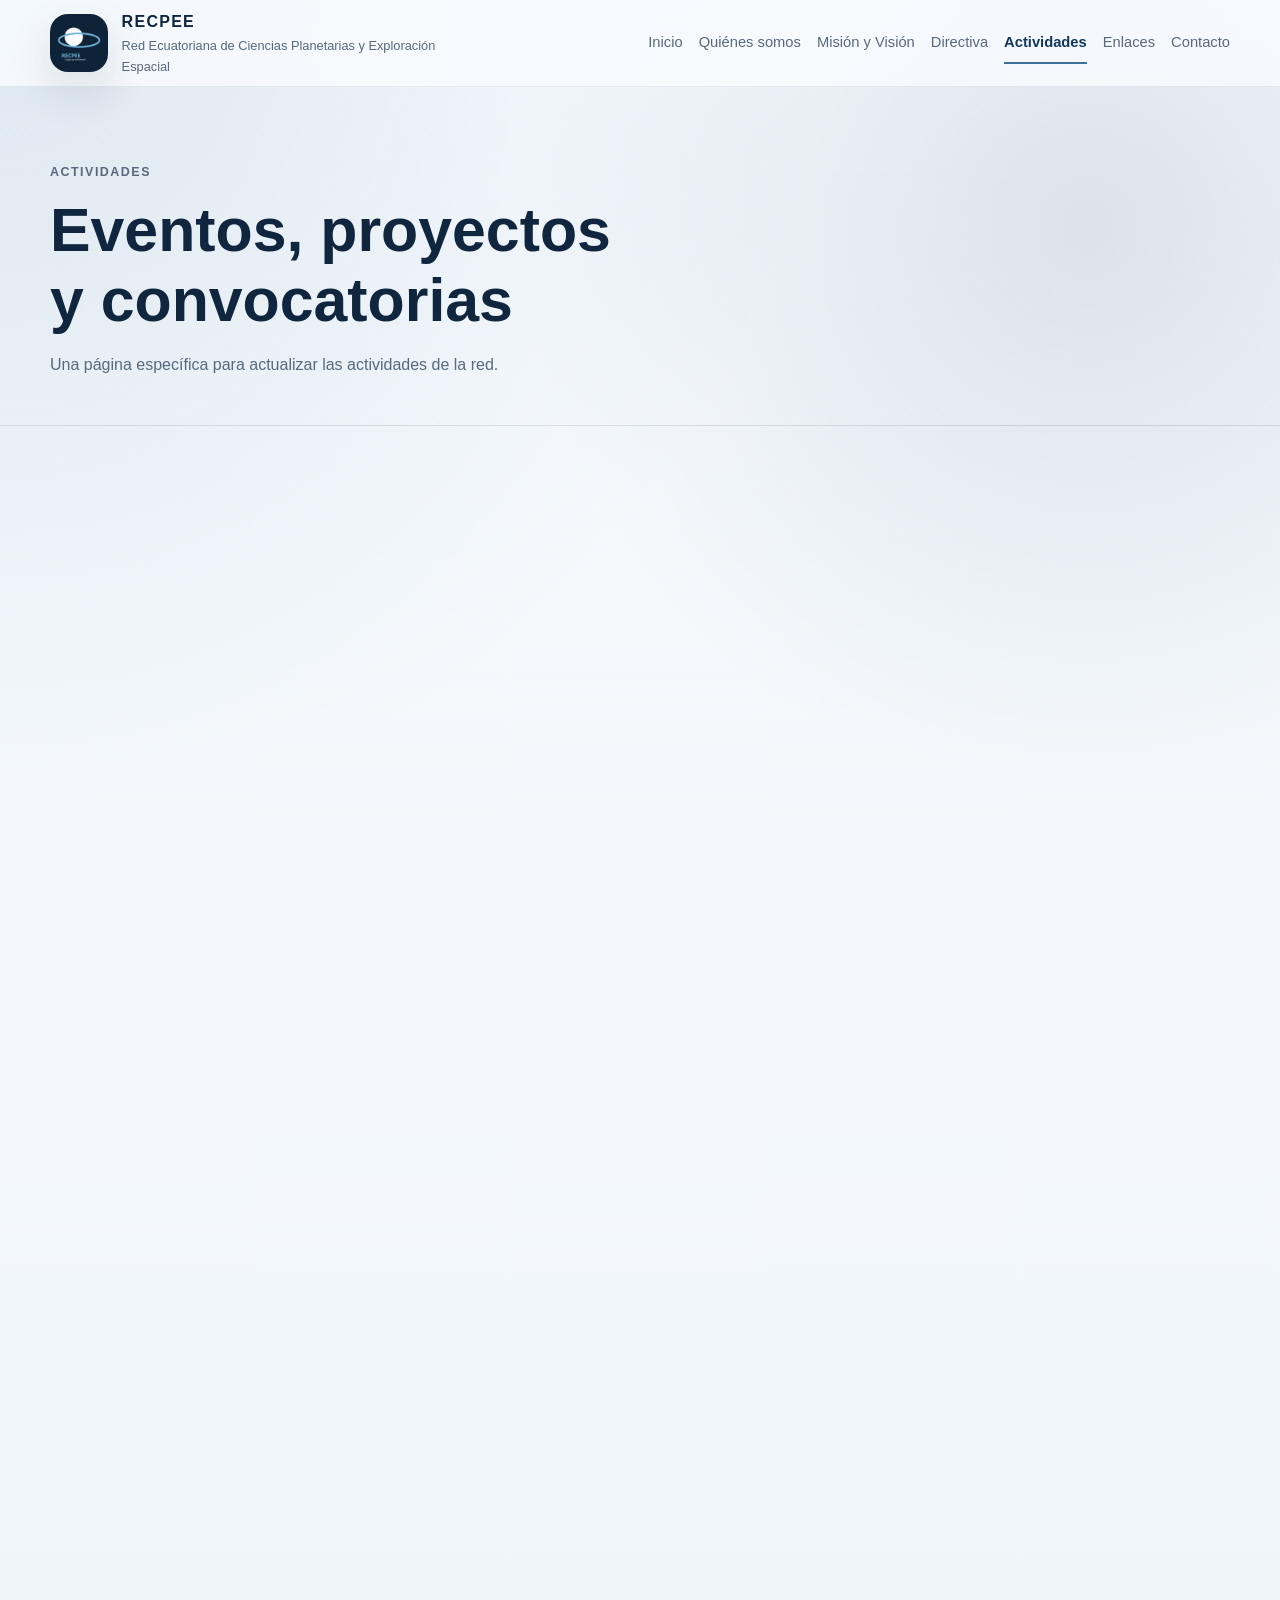
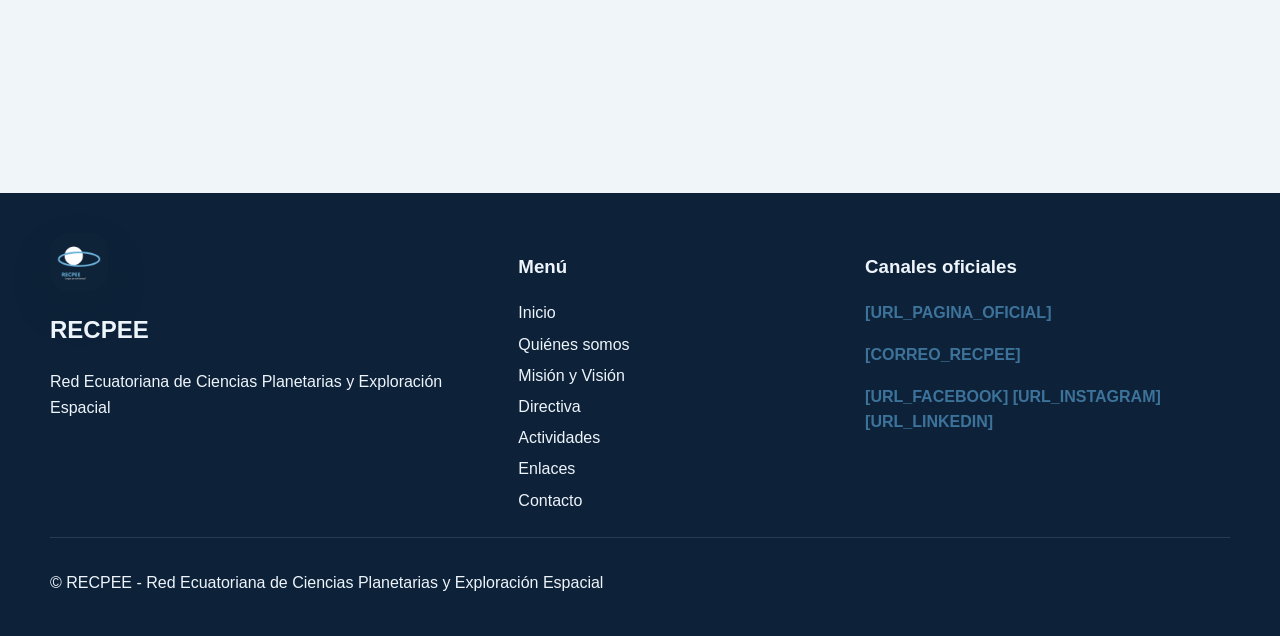
==== actividades.html @ c8ee01a1 "Add files via upload" ====
<!DOCTYPE html>
<html lang="es">
<head>
  <meta charset="UTF-8">
  <meta name="viewport" content="width=device-width, initial-scale=1.0">
  <title>Actividades | RECPEE</title>
  <meta name="description" content="Actividades, eventos, proyectos y convocatorias de RECPEE.">
  <link rel="icon" href="favicon.ico" type="image/x-icon">
  <link rel="stylesheet" href="css/styles.css">
</head>
<body>
<a class="skip-link" href="#main-content">Saltar al contenido principal</a>
<header class="site-header">
  <div class="container nav-shell">
    <a class="brand" href="index.html" aria-label="Ir al inicio de RECPEE">
      <img src="images/logo/logo-recpee.png" alt="Logo de RECPEE" class="brand-logo">
      <span class="brand-copy">
        <strong>RECPEE</strong>
        <small>Red Ecuatoriana de Ciencias Planetarias y Exploración Espacial</small>
      </span>
    </a>

    <button class="nav-toggle" type="button" aria-expanded="false" aria-controls="site-nav" aria-label="Abrir menú">
      <span></span><span></span><span></span>
    </button>

    <nav class="site-nav" id="site-nav" aria-label="Principal">
  <a href="index.html">Inicio</a>
  <a href="quienes-somos.html">Quiénes somos</a>
  <a href="mision-vision.html">Misión y Visión</a>
  <a href="directiva.html">Directiva</a>
  <a href="actividades.html" class="active" aria-current="page">Actividades</a>
  <a href="enlaces.html">Enlaces</a>
  <a href="contacto.html">Contacto</a>
</nav>
  </div>
</header>
<main id="main-content" class="page-main">

<section class="page-hero">
  <div class="container">
    <p class="section-tag">Actividades</p>
    <h1>Eventos, proyectos y convocatorias</h1>
    <p>Una página específica para actualizar las actividades de la red.</p>
  </div>
</section>
<section class="section section-compact">
  <div class="container">
    <div class="card-grid activities-grid">
      <article class="activity-card reveal"><img src="images/actividades/actividad-placeholder.jpg" alt="Actividad de RECPEE"><div class="activity-copy"><span class="activity-type">Conferencias</span><h3>[NOMBRE DEL EVENTO]</h3><p><strong>Fecha:</strong> [FECHA]</p><p><strong>Lugar:</strong> [LUGAR]</p><p>[DESCRIPCIÓN DEL EVENTO]</p><a class="button button-secondary disabled-link" href="#" aria-disabled="true">Más información</a></div></article>
      <article class="activity-card reveal"><img src="images/actividades/actividad-placeholder.jpg" alt="Taller de RECPEE"><div class="activity-copy"><span class="activity-type">Talleres</span><h3>[NOMBRE DEL TALLER]</h3><p><strong>Fecha:</strong> [FECHA]</p><p><strong>Lugar:</strong> [LUGAR]</p><p>[DESCRIPCIÓN DEL TALLER]</p><a class="button button-secondary disabled-link" href="#" aria-disabled="true">Más información</a></div></article>
      <article class="activity-card reveal"><img src="images/actividades/actividad-placeholder.jpg" alt="Proyecto científico de RECPEE"><div class="activity-copy"><span class="activity-type">Proyectos científicos</span><h3>[NOMBRE DEL PROYECTO]</h3><p><strong>Periodo:</strong> [FECHA O PERIODO]</p><p><strong>Alcance:</strong> [LUGAR O ALCANCE]</p><p>[DESCRIPCIÓN DEL PROYECTO]</p><a class="button button-secondary disabled-link" href="#" aria-disabled="true">Más información</a></div></article>
      <article class="activity-card reveal"><img src="images/actividades/actividad-placeholder.jpg" alt="Actividad de divulgación"><div class="activity-copy"><span class="activity-type">Divulgación</span><h3>[NOMBRE DE LA ACTIVIDAD]</h3><p><strong>Fecha:</strong> [FECHA]</p><p><strong>Lugar:</strong> [LUGAR]</p><p>[DESCRIPCIÓN]</p><a class="button button-secondary disabled-link" href="#" aria-disabled="true">Más información</a></div></article>
      <article class="activity-card reveal"><img src="images/actividades/actividad-placeholder.jpg" alt="Curso de RECPEE"><div class="activity-copy"><span class="activity-type">Cursos</span><h3>[NOMBRE DEL CURSO]</h3><p><strong>Fecha:</strong> [FECHA]</p><p><strong>Lugar:</strong> [LUGAR]</p><p>[DESCRIPCIÓN DEL CURSO]</p><a class="button button-secondary disabled-link" href="#" aria-disabled="true">Más información</a></div></article>
      <article class="activity-card reveal"><img src="images/actividades/actividad-placeholder.jpg" alt="Noticias y convocatorias"><div class="activity-copy"><span class="activity-type">Noticias y convocatorias</span><h3>[TITULAR O CONVOCATORIA]</h3><p><strong>Fecha:</strong> [FECHA]</p><p><strong>Referencia:</strong> [REFERENCIA]</p><p>[RESUMEN]</p><a class="button button-secondary disabled-link" href="#" aria-disabled="true">Más información</a></div></article>
    </div>
  </div>
</section>

</main>
<footer class="site-footer">
  <div class="container footer-grid">
    <div>
      <img src="images/logo/logo-recpee.png" alt="Logo de RECPEE" class="footer-logo">
      <h2>RECPEE</h2>
      <p>Red Ecuatoriana de Ciencias Planetarias y Exploración Espacial</p>
    </div>
    <div>
      <h3>Menú</h3>
      <ul class="footer-list">
        <li><a href="index.html">Inicio</a></li>
        <li><a href="quienes-somos.html">Quiénes somos</a></li>
        <li><a href="mision-vision.html">Misión y Visión</a></li>
        <li><a href="directiva.html">Directiva</a></li>
        <li><a href="actividades.html">Actividades</a></li>
        <li><a href="enlaces.html">Enlaces</a></li>
        <li><a href="contacto.html">Contacto</a></li>
      </ul>
    </div>
    <div>
      <h3>Canales oficiales</h3>
      <p class="editable-marker">[URL_PAGINA_OFICIAL]</p>
      <p class="editable-marker">[CORREO_RECPEE]</p>
      <p class="editable-marker">[URL_FACEBOOK] [URL_INSTAGRAM] [URL_LINKEDIN]</p>
    </div>
  </div>
  <div class="container footer-bottom">
    <p>&copy; <span id="current-year"></span> RECPEE - Red Ecuatoriana de Ciencias Planetarias y Exploración Espacial</p>
  </div>
</footer>
<script src="js/script.js"></script>
</body>
</html>
---- css/styles.css ----
:root {
  --bg: #edf3f8;
  --surface: #ffffff;
  --surface-alt: #f5f8fc;
  --ink: #10263f;
  --muted: #57697d;
  --line: rgba(16, 38, 63, 0.12);
  --primary: #12395d;
  --primary-soft: #dce8f5;
  --accent: #3d739b;
  --accent-soft: #e7f0f7;
  --shadow: 0 18px 45px rgba(9, 27, 44, 0.12);
  --radius-lg: 28px;
  --radius-md: 18px;
  --max-width: 1180px;
  --header-height: 86px;
}
* { box-sizing: border-box; }
html { scroll-behavior: smooth; }
body {
  margin: 0;
  font-family: "Segoe UI Variable", "Trebuchet MS", "Gill Sans", sans-serif;
  color: var(--ink);
  background:
    radial-gradient(circle at top left, rgba(61, 115, 155, 0.14), transparent 32%),
    radial-gradient(circle at right 15% top 10%, rgba(18, 57, 93, 0.12), transparent 25%),
    linear-gradient(180deg, #f8fbfe 0%, var(--bg) 100%);
  line-height: 1.6;
}
img { display: block; max-width: 100%; }
a { color: inherit; text-decoration: none; }
button, .button { font: inherit; }
.container { width: min(calc(100% - 2rem), var(--max-width)); margin: 0 auto; }
.skip-link { position: absolute; left: -999px; top: 1rem; z-index: 1000; padding: .75rem 1rem; background: var(--primary); color: #fff; border-radius: 999px; }
.skip-link:focus { left: 1rem; }

.site-header {
  position: sticky; top: 0; z-index: 50; backdrop-filter: blur(18px);
  background: rgba(248, 251, 254, 0.88);
  border-bottom: 1px solid rgba(16, 38, 63, 0.08);
}
.nav-shell { min-height: var(--header-height); display: flex; align-items: center; justify-content: space-between; gap: 1rem; }
.brand { display: inline-flex; align-items: center; gap: .85rem; max-width: 420px; }
.brand-logo, .footer-logo { width: 58px; height: 58px; border-radius: 18px; object-fit: cover; box-shadow: var(--shadow); }
.brand-copy { display: grid; gap: .1rem; }
.brand-copy strong { font-size: 1rem; letter-spacing: .08em; }
.brand-copy small { color: var(--muted); font-size: .8rem; }
.site-nav { display: flex; align-items: center; gap: 1rem; }
.site-nav a { position: relative; color: var(--muted); font-size: .92rem; padding: .25rem 0; }
.site-nav a::after { content:""; position:absolute; left:0; bottom:-.35rem; width:100%; height:2px; transform:scaleX(0); transform-origin:left; background:var(--accent); transition:transform 180ms ease; }
.site-nav a:hover::after, .site-nav a:focus-visible::after, .site-nav a.active::after { transform: scaleX(1); }
.site-nav a.active { color: var(--primary); font-weight: 700; }
.nav-toggle { display:none; width:48px; height:48px; border:0; border-radius:14px; background:var(--surface); box-shadow:0 8px 20px rgba(16,38,63,.12); cursor:pointer; }
.nav-toggle span { display:block; width:22px; height:2px; margin:5px auto; border-radius:999px; background:var(--primary); }

.hero { position:relative; overflow:clip; padding:4.5rem 0 3rem; }
.hero-backdrop { position:absolute; inset:0; background:linear-gradient(115deg, rgba(18,57,93,.9), rgba(16,38,63,.72)), url("../images/background/portada.jpg") center/cover no-repeat; opacity:.12; }
.hero-grid { position:relative; display:grid; grid-template-columns:1.1fr .9fr; gap:2rem; align-items:center; }
.hero-copy, .hero-visual, .card, .profile-card, .activity-card, .link-card, .institution-card, .nav-card {
  background:rgba(255,255,255,.92); border:1px solid rgba(255,255,255,.7); box-shadow:var(--shadow);
}
.hero-copy { padding:clamp(1.6rem,4vw,3rem); border-radius:32px; }
.eyebrow, .section-tag, .activity-type, .role { text-transform:uppercase; letter-spacing:.12em; font-size:.78rem; }
.eyebrow, .section-tag, .activity-type { color:var(--accent); font-weight:700; }
.hero-logo { width:90px; height:90px; margin:1.2rem 0; border-radius:24px; }
.hero h1, .section-heading h2, .page-hero h1 { margin:0; line-height:1.15; }
.hero h1 { font-size:clamp(2.2rem,5vw,4.4rem); max-width:12ch; }
.hero-acronym { margin:.85rem 0 1rem; color:var(--primary); font-size:1.25rem; font-weight:700; }
.hero-text, .section-heading p, .card p, .profile-copy p, .activity-copy p, .institution-card p, .nav-card p, .page-hero p { color:var(--muted); }
.hero-actions, .contact-actions { display:flex; flex-wrap:wrap; gap:.9rem; margin-top:1.5rem; }
.button { display:inline-flex; justify-content:center; align-items:center; min-height:48px; padding:.8rem 1.25rem; border-radius:999px; border:1px solid transparent; transition:transform 180ms ease, box-shadow 180ms ease; }
.button:hover, .button:focus-visible { transform:translateY(-2px); }
.button-primary { background:var(--primary); color:#fff; box-shadow:0 12px 24px rgba(18,57,93,.22); }
.button-secondary { background:var(--surface); color:var(--primary); border-color:rgba(18,57,93,.16); }
.disabled-link { pointer-events:none; opacity:.65; }
.hero-visual { border-radius:32px; overflow:hidden; }
.hero-visual img { min-height:100%; object-fit:cover; }

.page-main { min-height: 70vh; }
.page-hero { padding: 4rem 0 2rem; border-bottom:1px solid var(--line); }
.page-hero .container { max-width: 900px; margin-left: max(1rem, calc((100% - var(--max-width))/2)); }
.page-hero h1 { font-size: clamp(2rem, 5vw, 3.8rem); max-width: 18ch; }
.page-hero p { max-width: 65ch; }

.section { padding:5.5rem 0; }
.section-compact { padding-top:3rem; }
.section-heading { max-width:760px; margin-bottom:2rem; }
.about-layout, .split-grid, .contact-layout { display:grid; gap:1.5rem; }
.about-layout { grid-template-columns:1.1fr .9fr; }
.split-grid, .contact-layout { grid-template-columns:repeat(2,minmax(0,1fr)); }
.card, .link-card, .institution-card, .nav-card { padding:1.6rem; border-radius:var(--radius-lg); }
.editable-card, .accent-card { position:relative; overflow:hidden; }
.editable-card::before, .accent-card::before { content:""; position:absolute; inset:0 auto auto 0; width:100%; height:5px; background:linear-gradient(90deg,var(--accent),var(--primary)); }
.pill-list, .footer-list { margin:0; padding:0; list-style:none; }
.pill-list { display:flex; flex-wrap:wrap; gap:.7rem; }
.pill-list li { padding:.55rem .85rem; border-radius:999px; background:var(--primary-soft); color:var(--primary); font-size:.95rem; }
.note, .editable-marker, .profile-link { color:var(--accent); }
.editable-marker { font-weight:700; }
.accent-card { padding-top:2rem; }
.icon-chip, .institution-logo { display:inline-grid; place-items:center; width:52px; height:52px; border-radius:16px; background:var(--accent-soft); color:var(--primary); font-weight:800; }
.card-grid, .link-grid { display:grid; gap:1.4rem; }
.home-grid { grid-template-columns:repeat(3,minmax(0,1fr)); }
.nav-card { transition:transform 220ms ease, box-shadow 220ms ease; }
.nav-card span { display:inline-grid; place-items:center; width:42px; height:42px; border-radius:13px; background:var(--primary-soft); color:var(--primary); font-weight:800; }
.nav-card h3 { margin-bottom:.35rem; }
.leadership-grid { grid-template-columns:repeat(5,minmax(0,1fr)); }
.activities-grid, .link-grid, .related-grid { grid-template-columns:repeat(3,minmax(0,1fr)); }
.profile-card, .activity-card { border-radius:26px; overflow:hidden; transition:transform 220ms ease, box-shadow 220ms ease; }
.profile-card:hover, .activity-card:hover, .link-card:hover, .institution-card:hover, .card:hover, .nav-card:hover {
  transform:translateY(-4px); box-shadow:0 22px 48px rgba(9,27,44,.16);
}
.profile-card img, .activity-card img { width:100%; aspect-ratio:4/3; object-fit:cover; }
.profile-copy, .activity-copy { padding:1.2rem; }
.role { margin:.25rem 0; color:var(--accent); font-weight:700; }
.institution { font-weight:700; }
.activity-type { display:inline-flex; margin-bottom:.7rem; }

.site-footer { padding:2.5rem 0 1.5rem; background:#0d2238; color:#eef4fb; }
.footer-grid { display:grid; grid-template-columns:1.1fr .8fr .9fr; gap:1.4rem; }
.footer-list { display:grid; gap:.35rem; }
.footer-bottom { margin-top:1.5rem; padding-top:1rem; border-top:1px solid rgba(238,244,251,.12); }

.reveal { opacity:0; transform:translateY(18px); transition:opacity 500ms ease, transform 500ms ease; }
.reveal.is-visible { opacity:1; transform:translateY(0); }

@media (max-width:1120px) {
  .leadership-grid { grid-template-columns:repeat(3,minmax(0,1fr)); }
}
@media (max-width:920px) {
  :root { --header-height:74px; }
  .nav-toggle { display:inline-block; }
  .site-nav {
    position:absolute; top:calc(100% + .75rem); right:1rem; left:1rem;
    display:grid; gap:.2rem; padding:1rem; border-radius:22px;
    background:rgba(255,255,255,.97); box-shadow:var(--shadow);
    opacity:0; pointer-events:none; transform:translateY(-8px);
    transition:opacity 180ms ease, transform 180ms ease;
  }
  .site-nav.is-open { opacity:1; pointer-events:auto; transform:translateY(0); }
  .hero-grid, .about-layout, .split-grid, .contact-layout, .footer-grid { grid-template-columns:1fr; }
  .leadership-grid, .activities-grid, .link-grid, .related-grid, .home-grid { grid-template-columns:repeat(2,minmax(0,1fr)); }
}
@media (max-width:640px) {
  .container { width:min(calc(100% - 1.2rem),var(--max-width)); }
  .hero { padding-top:2.25rem; }
  .hero h1 { max-width:none; }
  .brand-copy small { display:none; }
  .leadership-grid, .activities-grid, .link-grid, .related-grid, .home-grid { grid-template-columns:1fr; }
  .section { padding:4rem 0; }
  .page-hero { padding-top:2.5rem; }
}
@media (prefers-reduced-motion: reduce) {
  html { scroll-behavior:auto; }
  *, *::before, *::after { animation:none !important; transition:none !important; }
  .reveal { opacity:1; transform:none; }
}
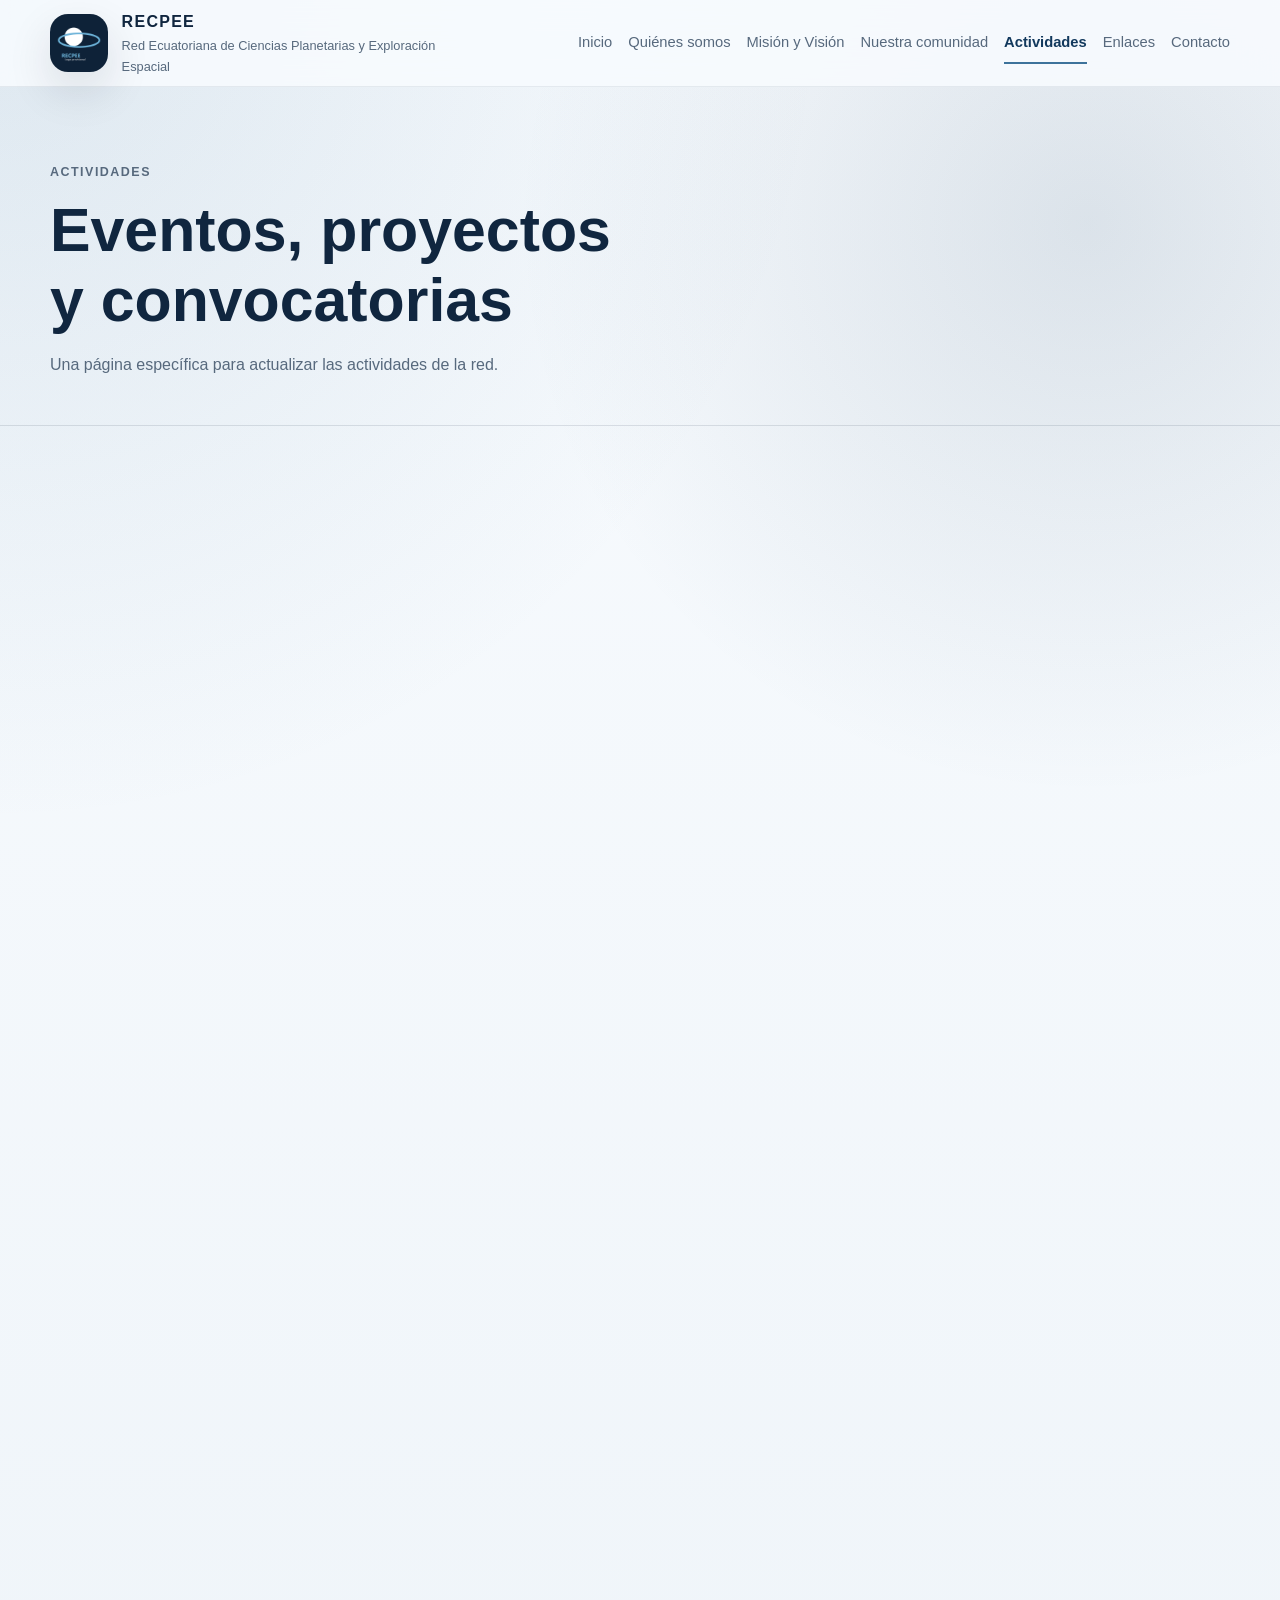
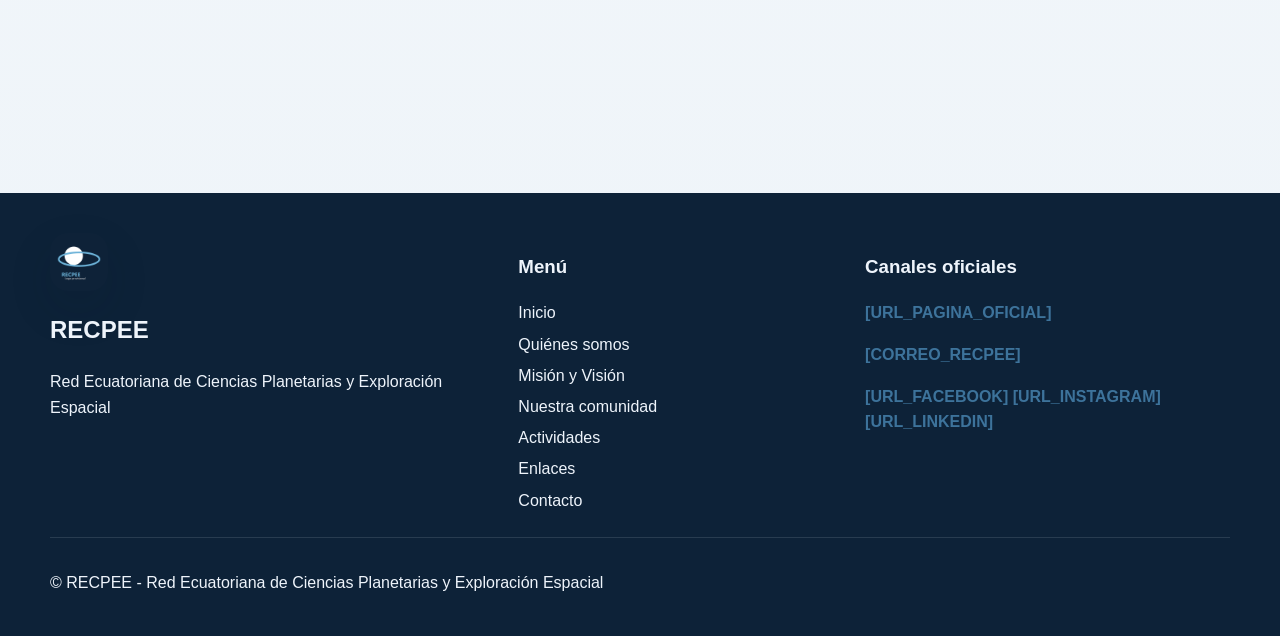
==== commit d93abd67: "Update actividades.html" ====
--- a/actividades.html
+++ b/actividades.html
@@ -28,7 +28,7 @@
   <a href="index.html">Inicio</a>
   <a href="quienes-somos.html">Quiénes somos</a>
   <a href="mision-vision.html">Misión y Visión</a>
-  <a href="directiva.html">Directiva</a>
+  <a href="directiva.html">Nuestra comunidad</a>
   <a href="actividades.html" class="active" aria-current="page">Actividades</a>
   <a href="enlaces.html">Enlaces</a>
   <a href="contacto.html">Contacto</a>
@@ -71,7 +71,7 @@
         <li><a href="index.html">Inicio</a></li>
         <li><a href="quienes-somos.html">Quiénes somos</a></li>
         <li><a href="mision-vision.html">Misión y Visión</a></li>
-        <li><a href="directiva.html">Directiva</a></li>
+        <li><a href="directiva.html">Nuestra comunidad</a></li>
         <li><a href="actividades.html">Actividades</a></li>
         <li><a href="enlaces.html">Enlaces</a></li>
         <li><a href="contacto.html">Contacto</a></li>
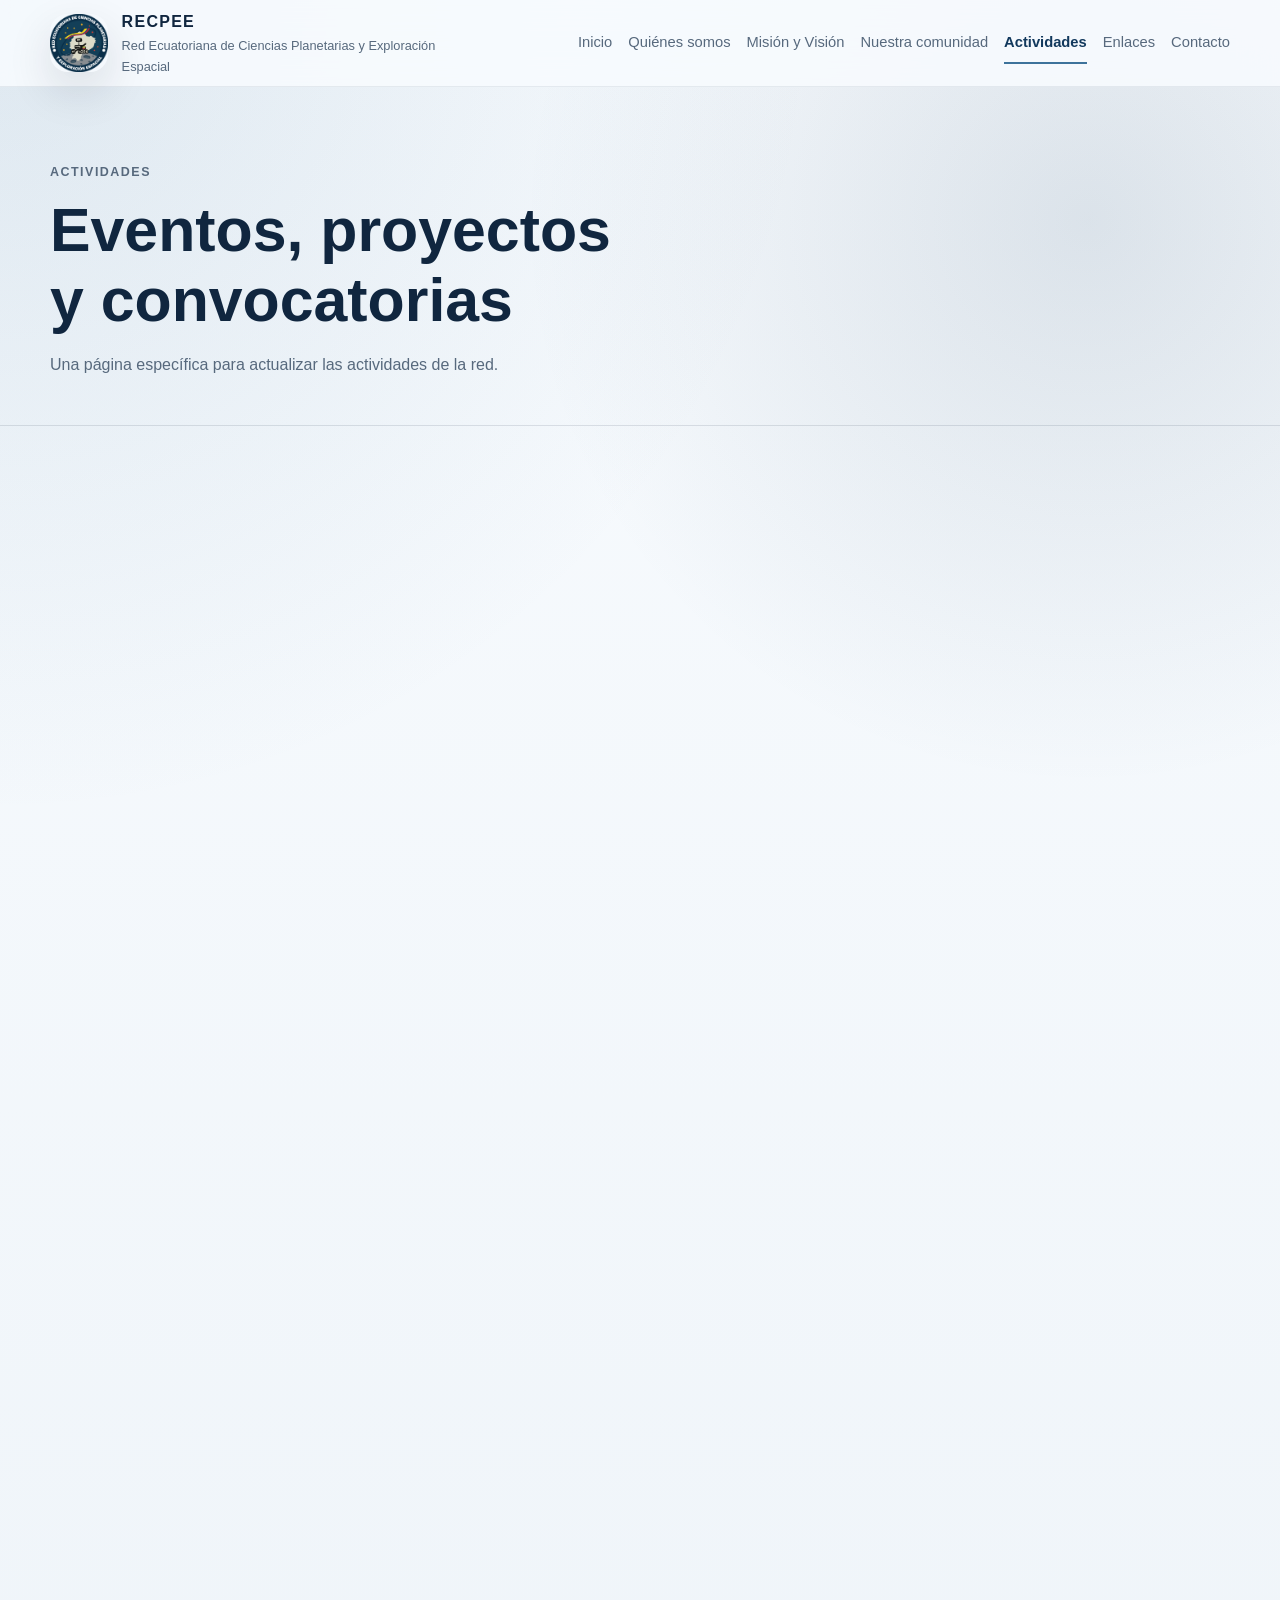
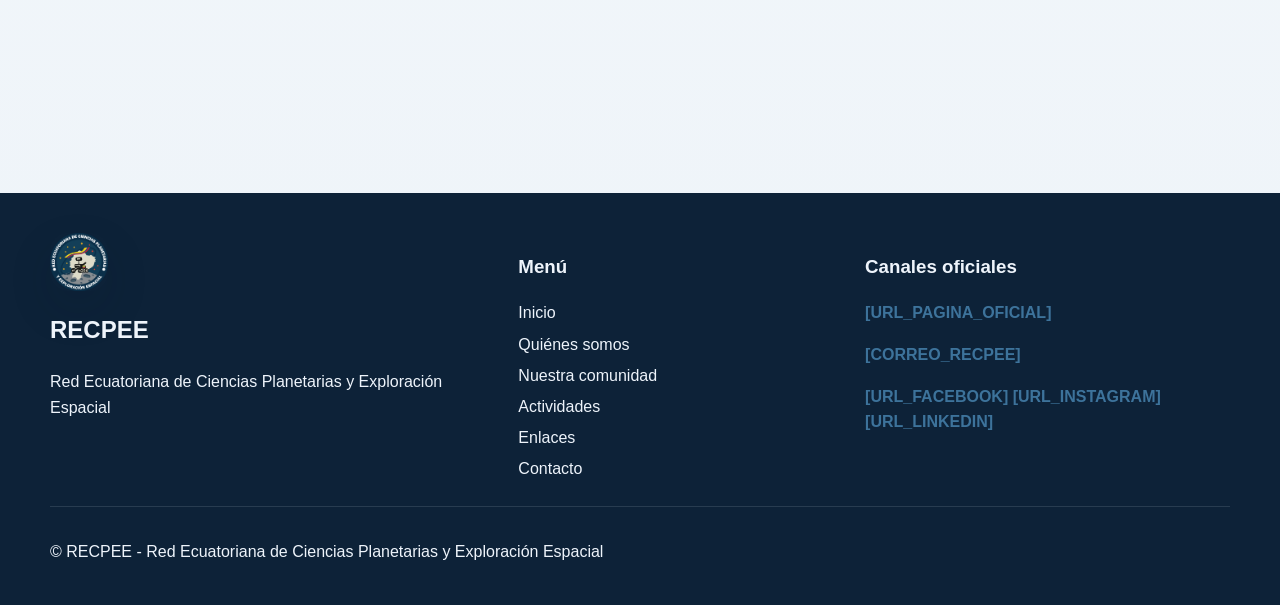
==== commit ae671fe2: "Update actividades.html" ====
--- a/actividades.html
+++ b/actividades.html
@@ -28,7 +28,7 @@
   <a href="index.html">Inicio</a>
   <a href="quienes-somos.html">Quiénes somos</a>
   <a href="mision-vision.html">Misión y Visión</a>
-  <a href="directiva.html">Nuestra comunidad</a>
+  <a href="nuestra-comunidad.html">Nuestra comunidad</a>
   <a href="actividades.html" class="active" aria-current="page">Actividades</a>
   <a href="enlaces.html">Enlaces</a>
   <a href="contacto.html">Contacto</a>
@@ -70,8 +70,7 @@
       <ul class="footer-list">
         <li><a href="index.html">Inicio</a></li>
         <li><a href="quienes-somos.html">Quiénes somos</a></li>
-        <li><a href="mision-vision.html">Misión y Visión</a></li>
-        <li><a href="directiva.html">Nuestra comunidad</a></li>
+        <li><a href="nuestra-comunidad.html">Nuestra comunidad</a></li>
         <li><a href="actividades.html">Actividades</a></li>
         <li><a href="enlaces.html">Enlaces</a></li>
         <li><a href="contacto.html">Contacto</a></li>
